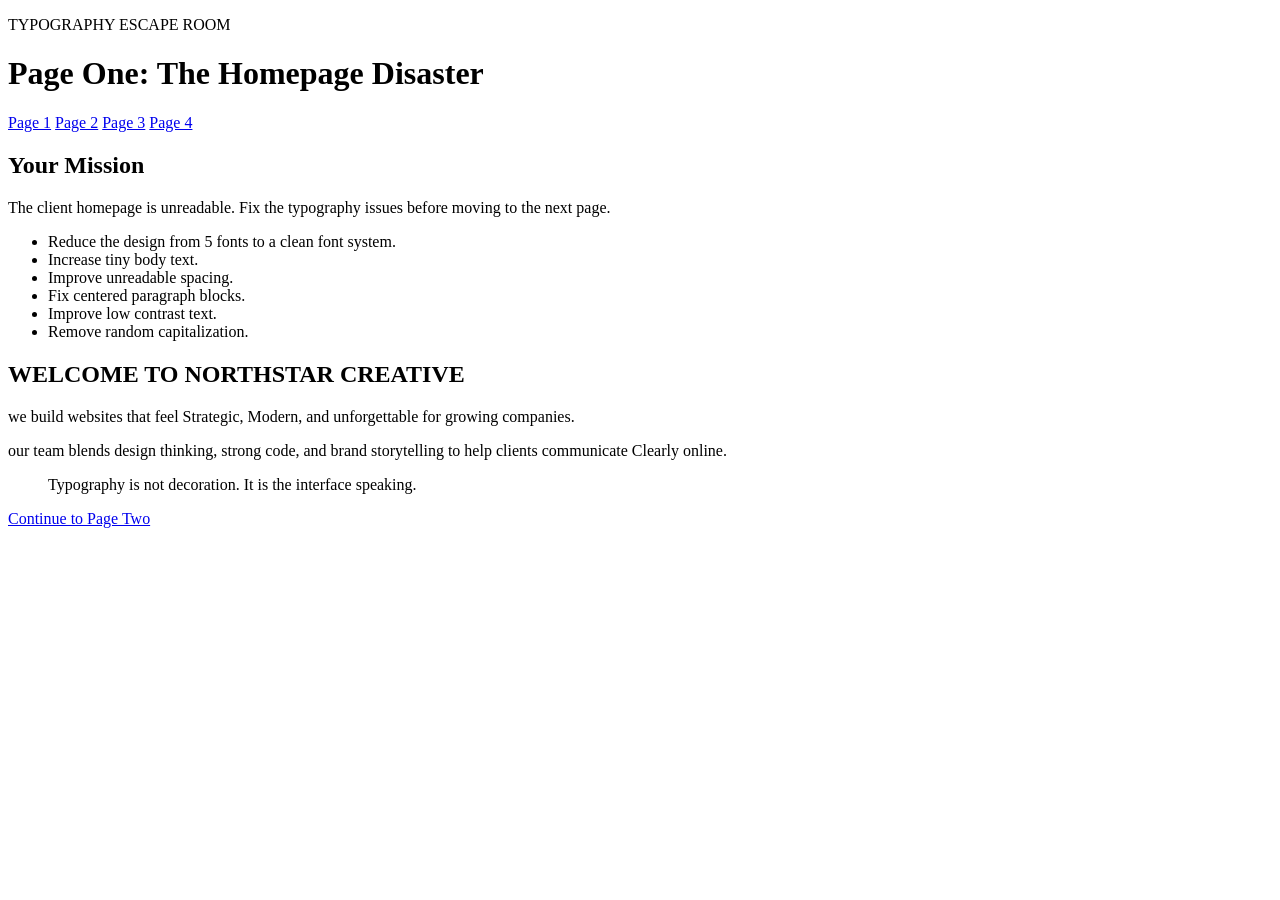
==== index.html @ adf9b0b8 "Add files via upload" ====
<!DOCTYPE html>
<html lang="en">
<head>
  <meta charset="UTF-8" />
  <meta name="viewport" content="width=device-width, initial-scale=1.0" />
  <title>Escape Room | Page One</title>
  <link rel="stylesheet" href="css/styles.css" />
</head>
<body class="page-one">
  <header class="site-header">
    <p class="eyebrow">TYPOGRAPHY ESCAPE ROOM</p>
    <h1 class="hero-title">Page One: The Homepage Disaster</h1>
    <nav>
      <a href="index.html">Page 1</a>
      <a href="units.html">Page 2</a>
      <a href="responsive.html">Page 3</a>
      <a href="fonts.html">Page 4</a>
    </nav>
  </header>

  <main>
    <section class="mission-panel">
      <h2>Your Mission</h2>
      <p>The client homepage is unreadable. Fix the typography issues before moving to the next page.</p>
      <ul>
        <li>Reduce the design from 5 fonts to a clean font system.</li>
        <li>Increase tiny body text.</li>
        <li>Improve unreadable spacing.</li>
        <li>Fix centered paragraph blocks.</li>
        <li>Improve low contrast text.</li>
        <li>Remove random capitalization.</li>
      </ul>
    </section>

    <section class="broken-homepage">
      <h2 class="card-title">WELCOME TO NORTHSTAR CREATIVE</h2>
      <p class="intro">we build websites that feel Strategic, Modern, and unforgettable for growing companies.</p>
      <p>our team blends design thinking, strong code, and brand storytelling to help clients communicate Clearly online.</p>
      <blockquote class="quote">Typography is not decoration. It is the interface speaking.</blockquote>
      <a class="button" href="units.html">Continue to Page Two</a>
    </section>
  </main>
</body>
</html>
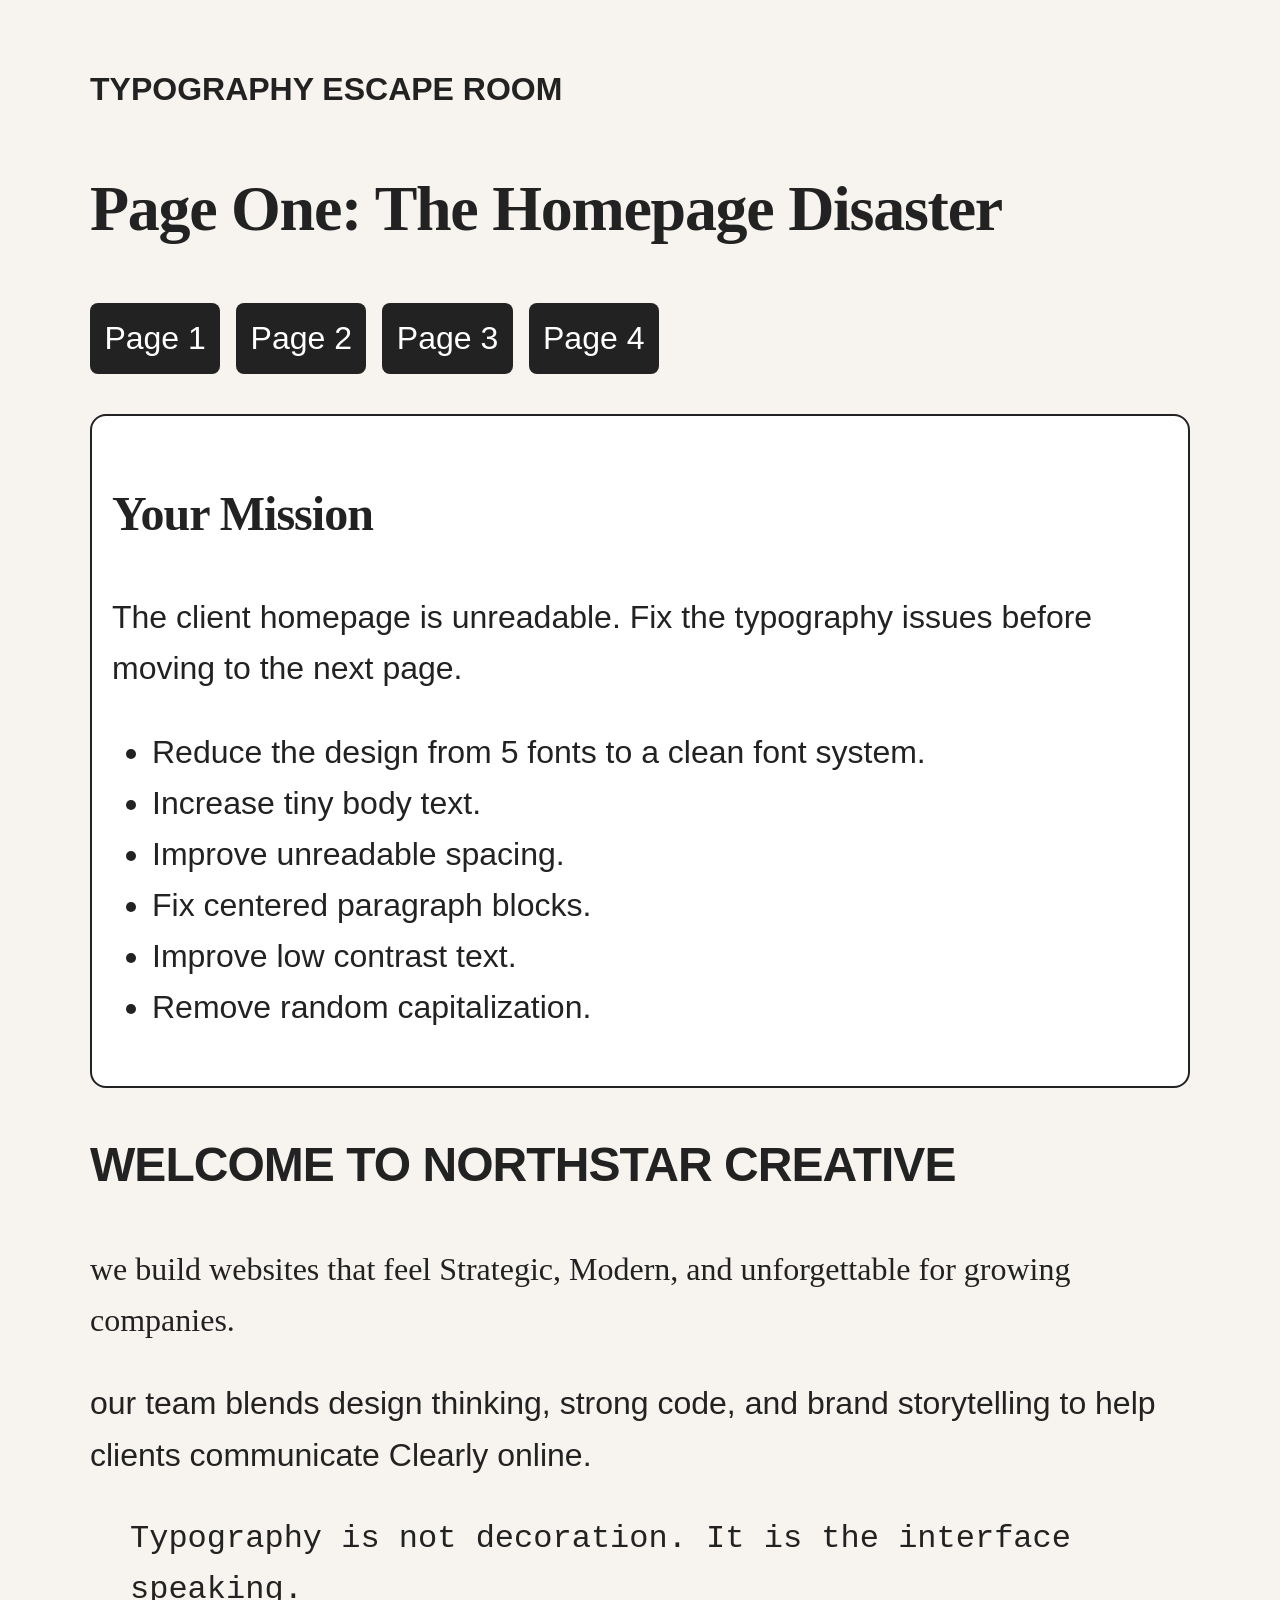
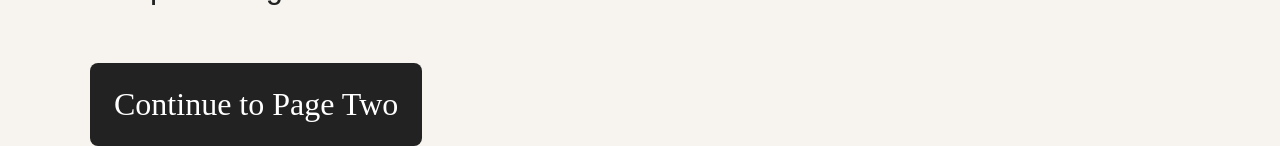
==== commit 15bb7246: "fix style typo page 1" ====
--- a/index.html
+++ b/index.html
@@ -4,7 +4,9 @@
   <meta charset="UTF-8" />
   <meta name="viewport" content="width=device-width, initial-scale=1.0" />
   <title>Escape Room | Page One</title>
+  
   <link rel="stylesheet" href="css/styles.css" />
+
 </head>
 <body class="page-one">
   <header class="site-header">
--- a/css/styles.css
+++ b/css/styles.css
@@ -0,0 +1,242 @@
+/* =========================================================
+   TYPOGRAPHY ESCAPE ROOM
+   Time limit: 45 minutes
+
+   Students should repair each page by editing this CSS file.
+   Some HTML changes are needed on Page Four to add custom fonts.
+   ========================================================= */
+
+/* ---------- Shared Base Styles ---------- */
+
+* {
+  box-sizing: border-box;
+}
+
+body {
+  margin: 0;
+  background: #f7f4ef;
+}
+
+.site-header,
+main {
+  width: min(1100px, 92%);
+  margin: 0 auto;
+}
+
+.site-header {
+  padding: 2rem 0 1rem;
+}
+
+nav {
+  display: flex;
+  gap: 1rem;
+  flex-wrap: wrap;
+  margin-top: 1rem;
+}
+
+nav a,
+.button,
+.unit-button {
+  display: inline-block;
+  background: #222;
+  color: #fff;
+  text-decoration: none;
+  border: 0;
+  border-radius: 0.5rem;
+  cursor: pointer;
+}
+
+nav a {
+  padding: 0.6rem 0.9rem;
+}
+
+.mission-panel {
+  background: #fff;
+  border: 2px solid #222;
+  border-radius: 1rem;
+  padding: 1.25rem;
+  margin: 1.5rem 0;
+}
+
+code {
+  background: #eee;
+  padding: 0.1rem 0.25rem;
+  border-radius: 0.25rem;
+}
+
+/* =========================================================
+   PAGE ONE: TYPOGRAPHY ISSUE
+   Problems:
+   - 5 fonts
+   - tiny body text
+   - unreadable spacing
+   - centered paragraph blocks
+   - low contrast
+   - random capitalization
+   ========================================================= */
+
+.page-one {
+  font-size: 2rem;              /* TODO: increase to a readable rem value */
+  line-height: 1.6;              /* TODO: improve line-height */
+  color: #222;                 /* TODO: improve contrast */
+}
+
+.page-one p {
+  text-align: left;          /* TODO: paragraphs should not be centered */
+  text-transform: none;  /* TODO: remove random capitalization */
+  letter-spacing: normal;        /* TODO: reset letter spacing */
+}
+
+.page-one .hero-title {
+  font-family: Georgia, serif;
+}
+
+.page-one .intro {
+  font-family: "Comic Sans MS", cursive;
+}
+
+.page-one .card-title {
+  font-family: Impact, sans-serif;
+}
+
+.page-one .quote {
+  font-family: "Courier New", monospace;
+}
+
+.page-one .button {
+  font-family: Papyrus, fantasy;
+  padding: 1rem 1.5rem;
+  margin-top: 1rem;
+}
+
+
+/* =========================================================
+   PAGE TWO: PX TO REM/EM
+   Goal:
+   - font sizes should use rem
+   - button padding should use em
+   Root assumption: 16px = 1rem
+   ========================================================= */
+
+.page-two {
+  font-family: Arial, Helvetica, sans-serif;
+  color: #222;
+  line-height: 1.5;
+}
+
+.page-two h1 {
+  font-size: 3rem; /* TODO: 3rem */
+}
+
+.page-two h2 {
+    font-size: 2rem; /* TODO: 2rem */
+    }
+
+.page-two p {
+  font-size: 1.125rem; /* TODO: 1.125rem */
+}
+
+.price {
+  font-size: 2.5rem; /* TODO: 2.5rem */
+  font-weight: bold;
+}
+
+.unit-button {
+  font-size: 1.25rem;      /* TODO: 1.25rem */
+  padding: 1em 2em;   /* TODO: 1em 2em */
+}
+
+/* =========================================================
+   PAGE THREE: RESPONSIVE TYPOGRAPHY
+   Goal:
+   - use clamp()
+   - add media query
+   - readable line length with ch
+   - unitless line-height
+   ========================================================= */
+
+.page-three {
+  font-family: Arial, Helvetica, sans-serif;
+  color: #222;
+}
+
+.page-three h1 {
+  font-size: clamp(2rem, 5vw, 4rem); /* TODO: use clamp(), ex: clamp(2rem, 5vw, 4rem) */
+}
+
+.article h2 {
+  font-size: clamp(1.75rem, 4vw, 3rem); /* TODO: use clamp(), ex: clamp(1.75rem, 4vw, 3rem) */
+}
+
+.article p {
+  font-size: clamp(1.125rem, 4vw, 1.5rem);     /* TODO: consider clamp() or rem */
+  line-height: 1.6;    /* TODO: use unitless value, ex: 1.6 */
+  max-width: 65ch;    /* TODO: use 60ch or 65ch */
+}
+
+/* TODO: Add a media query.*/
+@media (max-width: 768px){
+    .page-three{
+        font-size: 0.95rem;
+        padding: 1rem;
+    }
+
+    .article{
+        padding: 1rem;
+    }
+
+    .page-three h1{
+        font-size: clamp(1.8rem, 6vw, 2.5rem);
+    }
+
+    .article h2{
+        font-size: clamp(1.5rem, 5vw, 2rem);
+    }
+
+    .article p{
+        font-size: 1rem;
+        max-width: 60ch;
+    }
+}
+
+/* =========================================================
+   PAGE FOUR: CUSTOM WEB FONTS
+   Goal:
+   - add Google Fonts links in fonts.html
+   - replace weak font choices
+   - use proper fallback font stacks
+   ========================================================= */
+
+/* ============================================
+   PAGE FOUR – CUSTOM WEB FONTS
+   ============================================ */
+
+/* Body text font */
+body {
+  font-family: 'Source Sans 3', 'Segoe UI', Roboto, Helvetica, Arial, sans-serif;
+  font-weight: 400;
+  line-height: 1.5;
+}
+
+/* Headings font – applies to all h1–h6 and specific title areas */
+h1, h2, h3, h4, h5, h6,
+.site-header h1,
+.mission-panel h2,
+.brand-panel h2 {
+  font-family: 'Merriweather', Georgia, 'Times New Roman', Times, serif;
+  font-weight: 700;  /* bold weight for strong hierarchy */
+  letter-spacing: -0.02em; /* optional: subtle tightening for headings */
+}
+
+/* Optional: keep button text consistent with body */
+.button {
+  font-family: inherit;
+}
+
+/* Eyebrow / small meta text uses body font too */
+.eyebrow {
+  font-family: 'Source Sans 3', 'Segoe UI', Roboto, Helvetica, Arial, sans-serif;
+  font-weight: 600;
+  letter-spacing: 0.05em;
+  text-transform: uppercase;
+}
